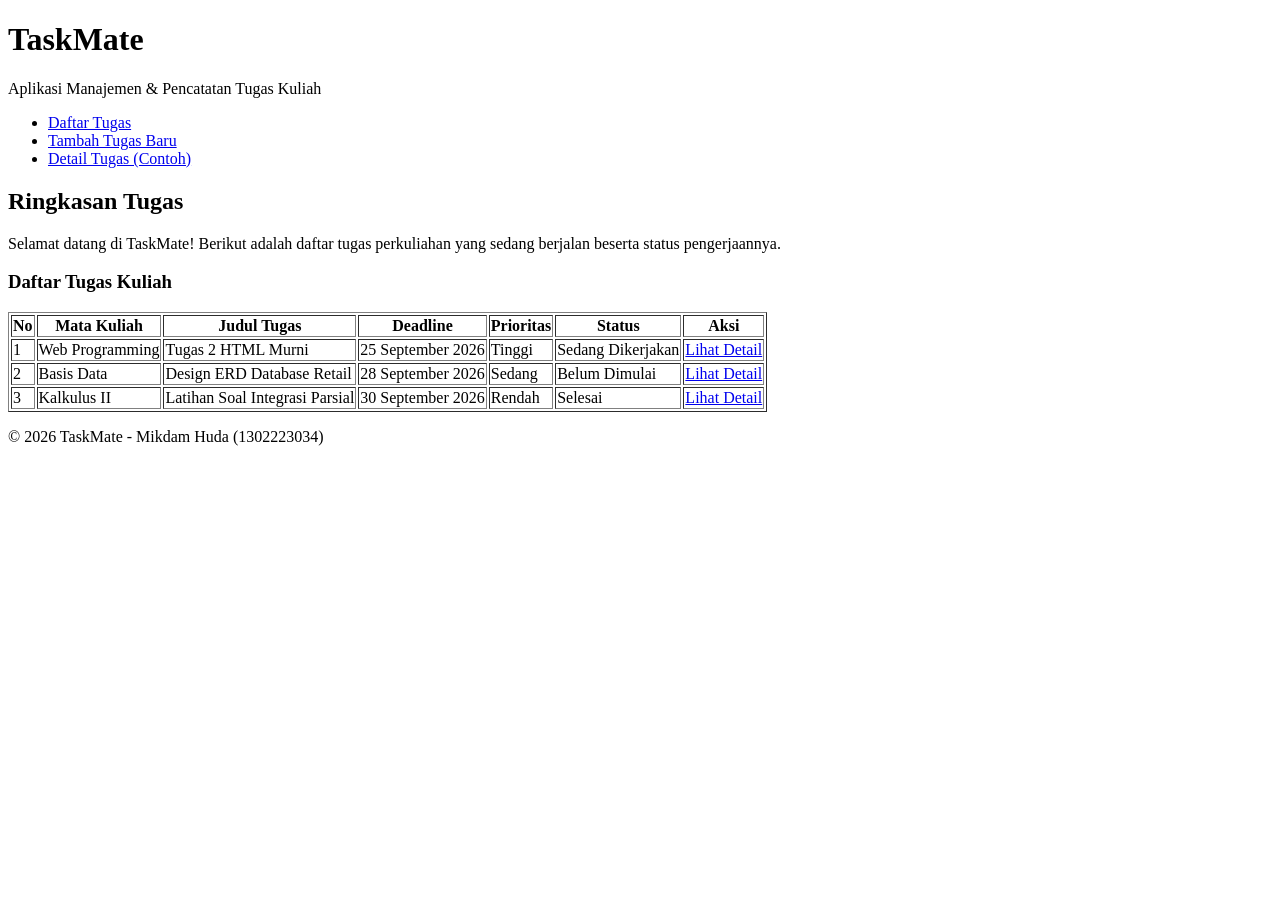
==== index.html @ 281a4db2 "feat: Struktur HTML Murni TaskMate (Tugas Week 2)" ====
<!DOCTYPE html>
<html lang="id">
<head>
    <meta charset="UTF-8">
    <meta name="viewport" content="width=device-width, initial-scale=1.0">
    <title>TaskMate - Student Task Tracker</title>
</head>
<body>
    <header>
        <h1>TaskMate</h1>
        <p>Aplikasi Manajemen & Pencatatan Tugas Kuliah</p>
        <nav>
            <ul>
                <li><a href="index.html">Daftar Tugas</a></li>
                <li><a href="tambah-tugas.html">Tambah Tugas Baru</a></li>
                <li><a href="detail-tugas.html">Detail Tugas (Contoh)</a></li>
            </ul>
        </nav>
    </header>

    <main>
        <section>
            <h2>Ringkasan Tugas</h2>
            <p>Selamat datang di TaskMate! Berikut adalah daftar tugas perkuliahan yang sedang berjalan beserta status pengerjaannya.</p>
        </section>

        <article>
            <h3>Daftar Tugas Kuliah</h3>
            <table border="1">
                <thead>
                    <tr>
                        <th>No</th>
                        <th>Mata Kuliah</th>
                        <th>Judul Tugas</th>
                        <th>Deadline</th>
                        <th>Prioritas</th>
                        <th>Status</th>
                        <th>Aksi</th>
                    </tr>
                </thead>
                <tbody>
                    <tr>
                        <td>1</td>
                        <td>Web Programming</td>
                        <td>Tugas 2 HTML Murni</td>
                        <td>25 September 2026</td>
                        <td>Tinggi</td>
                        <td>Sedang Dikerjakan</td>
                        <td><a href="detail-tugas.html">Lihat Detail</a></td>
                    </tr>
                    <tr>
                        <td>2</td>
                        <td>Basis Data</td>
                        <td>Design ERD Database Retail</td>
                        <td>28 September 2026</td>
                        <td>Sedang</td>
                        <td>Belum Dimulai</td>
                        <td><a href="detail-tugas.html">Lihat Detail</a></td>
                    </tr>
                    <tr>
                        <td>3</td>
                        <td>Kalkulus II</td>
                        <td>Latihan Soal Integrasi Parsial</td>
                        <td>30 September 2026</td>
                        <td>Rendah</td>
                        <td>Selesai</td>
                        <td><a href="detail-tugas.html">Lihat Detail</a></td>
                    </tr>
                </tbody>
            </table>
        </article>
    </main>

    <footer>
        <p>&copy; 2026 TaskMate - Mikdam Huda (1302223034)</p>
    </footer>
</body>
</html>
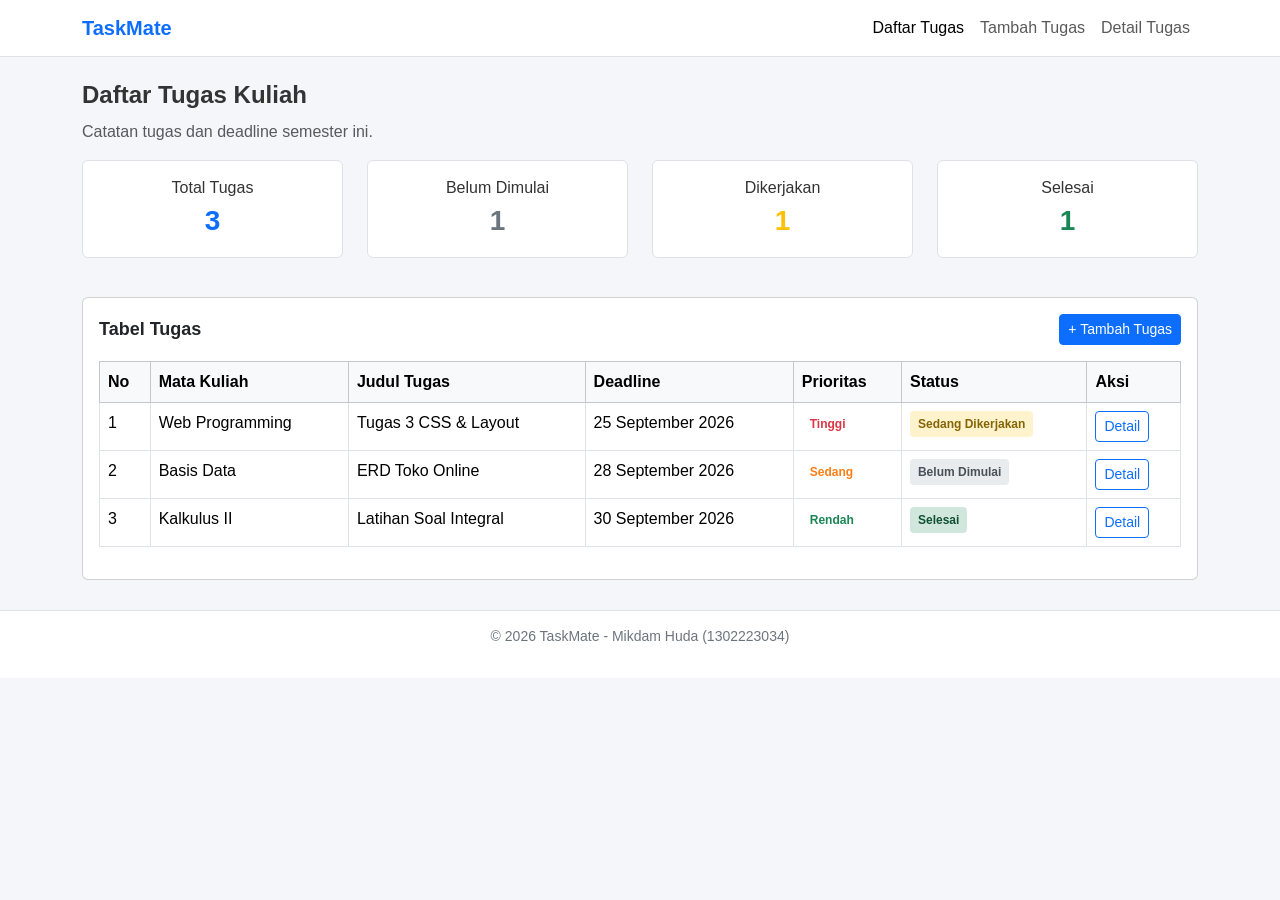
==== commit 506692ce: "tambah styling css dan bootstrap 5" ====
--- a/index.html
+++ b/index.html
@@ -3,76 +3,127 @@
 <head>
     <meta charset="UTF-8">
     <meta name="viewport" content="width=device-width, initial-scale=1.0">
-    <title>TaskMate - Student Task Tracker</title>
+    <title>TaskMate - Daftar Tugas</title>
+    <link href="https://cdn.jsdelivr.net/npm/bootstrap@5.3.3/dist/css/bootstrap.min.css" rel="stylesheet">
+    <link rel="stylesheet" href="style.css">
 </head>
 <body>
     <header>
-        <h1>TaskMate</h1>
-        <p>Aplikasi Manajemen & Pencatatan Tugas Kuliah</p>
-        <nav>
-            <ul>
-                <li><a href="index.html">Daftar Tugas</a></li>
-                <li><a href="tambah-tugas.html">Tambah Tugas Baru</a></li>
-                <li><a href="detail-tugas.html">Detail Tugas (Contoh)</a></li>
-            </ul>
+        <nav class="navbar navbar-expand-lg bg-white">
+            <div class="container">
+                <a class="navbar-brand" href="index.html">TaskMate</a>
+                <button class="navbar-toggler" type="button" data-bs-toggle="collapse" data-bs-target="#navbarNav">
+                    <span class="navbar-toggler-icon"></span>
+                </button>
+                <div class="collapse navbar-collapse" id="navbarNav">
+                    <ul class="navbar-nav ms-auto">
+                        <li class="nav-item">
+                            <a class="nav-link active" href="index.html">Daftar Tugas</a>
+                        </li>
+                        <li class="nav-item">
+                            <a class="nav-link" href="tambah-tugas.html">Tambah Tugas</a>
+                        </li>
+                        <li class="nav-item">
+                            <a class="nav-link" href="detail-tugas.html">Detail Tugas</a>
+                        </li>
+                    </ul>
+                </div>
+            </div>
         </nav>
     </header>
 
-    <main>
-        <section>
-            <h2>Ringkasan Tugas</h2>
-            <p>Selamat datang di TaskMate! Berikut adalah daftar tugas perkuliahan yang sedang berjalan beserta status pengerjaannya.</p>
+    <main class="container my-4">
+        <section class="mb-4">
+            <h1>Daftar Tugas Kuliah</h1>
+            <p class="text-muted">Catatan tugas dan deadline semester ini.</p>
+
+            <div class="row">
+                <div class="col-6 col-md-3">
+                    <div class="kotak-info">
+                        <div>Total Tugas</div>
+                        <div class="angka-info">3</div>
+                    </div>
+                </div>
+                <div class="col-6 col-md-3">
+                    <div class="kotak-info">
+                        <div>Belum Dimulai</div>
+                        <div class="angka-info text-secondary">1</div>
+                    </div>
+                </div>
+                <div class="col-6 col-md-3">
+                    <div class="kotak-info">
+                        <div>Dikerjakan</div>
+                        <div class="angka-info text-warning">1</div>
+                    </div>
+                </div>
+                <div class="col-6 col-md-3">
+                    <div class="kotak-info">
+                        <div>Selesai</div>
+                        <div class="angka-info text-success">1</div>
+                    </div>
+                </div>
+            </div>
         </section>
 
-        <article>
-            <h3>Daftar Tugas Kuliah</h3>
-            <table border="1">
-                <thead>
-                    <tr>
-                        <th>No</th>
-                        <th>Mata Kuliah</th>
-                        <th>Judul Tugas</th>
-                        <th>Deadline</th>
-                        <th>Prioritas</th>
-                        <th>Status</th>
-                        <th>Aksi</th>
-                    </tr>
-                </thead>
-                <tbody>
-                    <tr>
-                        <td>1</td>
-                        <td>Web Programming</td>
-                        <td>Tugas 2 HTML Murni</td>
-                        <td>25 September 2026</td>
-                        <td>Tinggi</td>
-                        <td>Sedang Dikerjakan</td>
-                        <td><a href="detail-tugas.html">Lihat Detail</a></td>
-                    </tr>
-                    <tr>
-                        <td>2</td>
-                        <td>Basis Data</td>
-                        <td>Design ERD Database Retail</td>
-                        <td>28 September 2026</td>
-                        <td>Sedang</td>
-                        <td>Belum Dimulai</td>
-                        <td><a href="detail-tugas.html">Lihat Detail</a></td>
-                    </tr>
-                    <tr>
-                        <td>3</td>
-                        <td>Kalkulus II</td>
-                        <td>Latihan Soal Integrasi Parsial</td>
-                        <td>30 September 2026</td>
-                        <td>Rendah</td>
-                        <td>Selesai</td>
-                        <td><a href="detail-tugas.html">Lihat Detail</a></td>
-                    </tr>
-                </tbody>
-            </table>
+        <article class="card p-3">
+            <div class="d-flex justify-content-between align-items-center mb-3">
+                <h2 class="mb-0">Tabel Tugas</h2>
+                <a href="tambah-tugas.html" class="btn btn-primary btn-sm">+ Tambah Tugas</a>
+            </div>
+
+            <div class="table-responsive">
+                <table class="table table-bordered table-hover">
+                    <thead class="table-light">
+                        <tr>
+                            <th>No</th>
+                            <th>Mata Kuliah</th>
+                            <th>Judul Tugas</th>
+                            <th>Deadline</th>
+                            <th>Prioritas</th>
+                            <th>Status</th>
+                            <th>Aksi</th>
+                        </tr>
+                    </thead>
+                    <tbody>
+                        <tr>
+                            <td>1</td>
+                            <td>Web Programming</td>
+                            <td>Tugas 3 CSS & Layout</td>
+                            <td>25 September 2026</td>
+                            <td><span class="badge-prioritas prioritas-tinggi">Tinggi</span></td>
+                            <td><span class="badge-status status-proses">Sedang Dikerjakan</span></td>
+                            <td><a href="detail-tugas.html" class="btn btn-outline-primary btn-sm">Detail</a></td>
+                        </tr>
+                        <tr>
+                            <td>2</td>
+                            <td>Basis Data</td>
+                            <td>ERD Toko Online</td>
+                            <td>28 September 2026</td>
+                            <td><span class="badge-prioritas prioritas-sedang">Sedang</span></td>
+                            <td><span class="badge-status status-belum">Belum Dimulai</span></td>
+                            <td><a href="detail-tugas.html" class="btn btn-outline-primary btn-sm">Detail</a></td>
+                        </tr>
+                        <tr>
+                            <td>3</td>
+                            <td>Kalkulus II</td>
+                            <td>Latihan Soal Integral</td>
+                            <td>30 September 2026</td>
+                            <td><span class="badge-prioritas prioritas-rendah">Rendah</span></td>
+                            <td><span class="badge-status status-selesai">Selesai</span></td>
+                            <td><a href="detail-tugas.html" class="btn btn-outline-primary btn-sm">Detail</a></td>
+                        </tr>
+                    </tbody>
+                </table>
+            </div>
         </article>
     </main>
 
     <footer>
-        <p>&copy; 2026 TaskMate - Mikdam Huda (1302223034)</p>
+        <div class="container">
+            <p>&copy; 2026 TaskMate - Mikdam Huda (1302223034)</p>
+        </div>
     </footer>
+
+    <script src="https://cdn.jsdelivr.net/npm/bootstrap@5.3.3/dist/js/bootstrap.bundle.min.js"></script>
 </body>
 </html>
--- a/style.css
+++ b/style.css
@@ -0,0 +1,120 @@
+body {
+    font-family: Arial, Helvetica, sans-serif;
+    background-color: #f4f6f9;
+    color: #333333;
+    margin: 0;
+    padding: 0;
+}
+
+header {
+    background-color: #ffffff;
+    border-bottom: 1px solid #dee2e6;
+}
+
+.navbar-brand {
+    font-weight: bold;
+    color: #0d6efd !important;
+}
+
+h1 {
+    font-size: 24px;
+    font-weight: bold;
+    margin-bottom: 10px;
+}
+
+h2 {
+    font-size: 18px;
+    font-weight: bold;
+    margin-bottom: 15px;
+}
+
+.kotak-info {
+    background-color: #ffffff;
+    border: 1px solid #dee2e6;
+    border-radius: 6px;
+    padding: 15px;
+    text-align: center;
+    margin-bottom: 15px;
+}
+
+.angka-info {
+    font-size: 28px;
+    font-weight: bold;
+    color: #0d6efd;
+}
+
+.badge-status {
+    padding: 4px 8px;
+    border-radius: 4px;
+    font-size: 12px;
+    font-weight: bold;
+    display: inline-block;
+}
+
+.status-belum {
+    background-color: #e9ecef;
+    color: #495057;
+}
+
+.status-proses {
+    background-color: #fff3cd;
+    color: #856404;
+}
+
+.status-selesai {
+    background-color: #d1e7dd;
+    color: #0f5132;
+}
+
+.badge-prioritas {
+    padding: 4px 8px;
+    border-radius: 4px;
+    font-size: 12px;
+    font-weight: bold;
+}
+
+.prioritas-tinggi {
+    color: #dc3545;
+}
+
+.prioritas-sedang {
+    color: #fd7e14;
+}
+
+.prioritas-rendah {
+    color: #198754;
+}
+
+.list-tugas {
+    list-style-type: none;
+    padding-left: 0;
+}
+
+.list-tugas li {
+    padding: 8px 12px;
+    border-bottom: 1px solid #dee2e6;
+}
+
+footer {
+    background-color: #ffffff;
+    border-top: 1px solid #dee2e6;
+    padding: 15px 0;
+    text-align: center;
+    font-size: 14px;
+    color: #6c757d;
+    margin-top: 30px;
+}
+
+@media (max-width: 768px) {
+    h1 {
+        font-size: 20px;
+    }
+
+    .kotak-info {
+        margin-bottom: 10px;
+    }
+
+    .table {
+        font-size: 14px;
+    }
+}
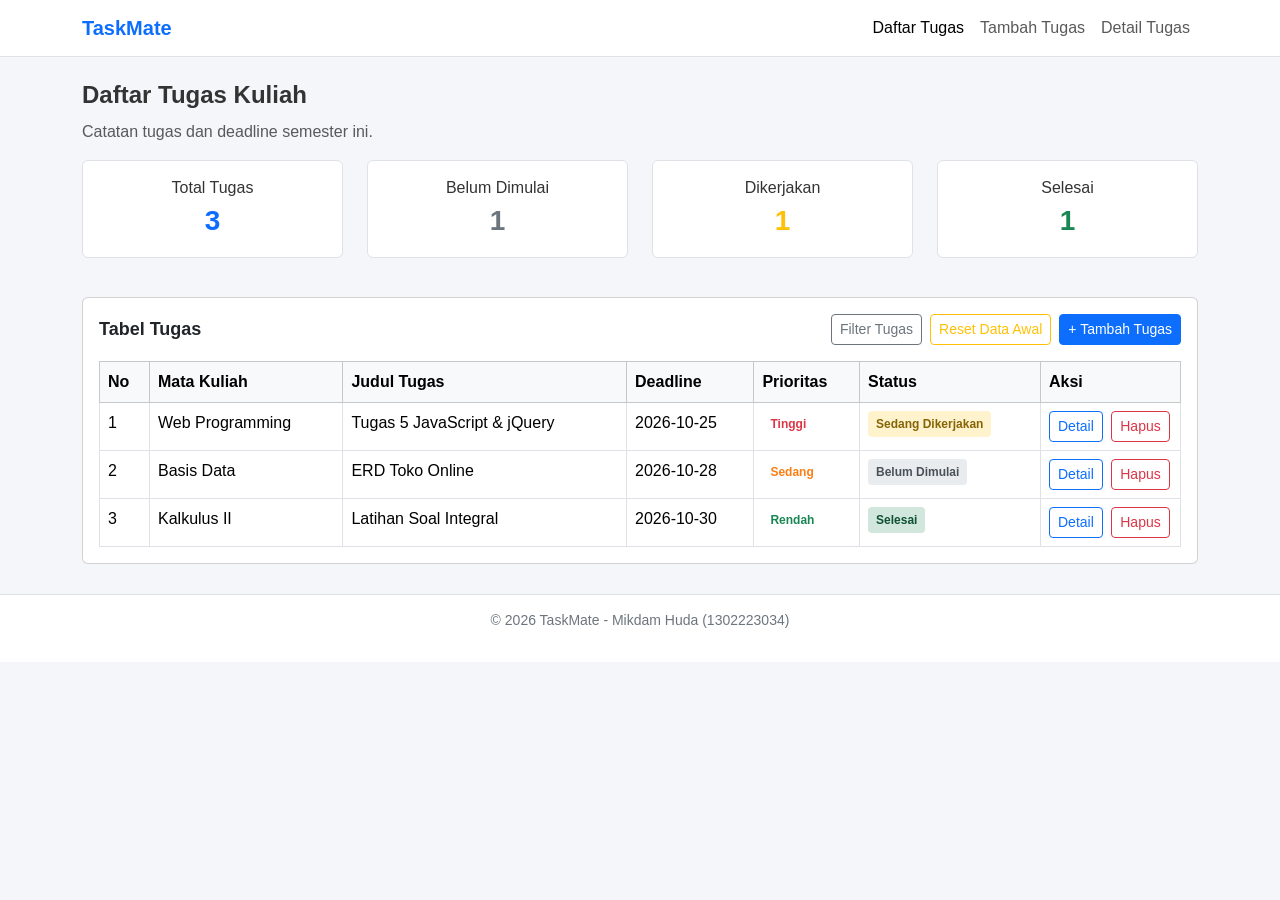
==== commit 279dfc81: "tambah interaktivitas javascript dan jquery tugas 5" ====
--- a/index.html
+++ b/index.html
@@ -41,77 +41,78 @@
                 <div class="col-6 col-md-3">
                     <div class="kotak-info">
                         <div>Total Tugas</div>
-                        <div class="angka-info">3</div>
+                        <div class="angka-info" id="angka-total">0</div>
                     </div>
                 </div>
                 <div class="col-6 col-md-3">
                     <div class="kotak-info">
                         <div>Belum Dimulai</div>
-                        <div class="angka-info text-secondary">1</div>
+                        <div class="angka-info text-secondary" id="angka-belum">0</div>
                     </div>
                 </div>
                 <div class="col-6 col-md-3">
                     <div class="kotak-info">
                         <div>Dikerjakan</div>
-                        <div class="angka-info text-warning">1</div>
+                        <div class="angka-info text-warning" id="angka-proses">0</div>
                     </div>
                 </div>
                 <div class="col-6 col-md-3">
                     <div class="kotak-info">
                         <div>Selesai</div>
-                        <div class="angka-info text-success">1</div>
+                        <div class="angka-info text-success" id="angka-selesai">0</div>
                     </div>
                 </div>
             </div>
         </section>
 
+        <!-- Alert Notifikasi Interaktif -->
+        <div id="notifikasi-alert" class="alert alert-success alert-dismissible fade show mb-3" style="display: none;" role="alert">
+            <span id="notifikasi-pesan">Tindakan berhasil dilakukan.</span>
+            <button type="button" class="btn-close" id="btn-close-notifikasi" aria-label="Close"></button>
+        </div>
+
         <article class="card p-3">
-            <div class="d-flex justify-content-between align-items-center mb-3">
+            <div class="d-flex flex-wrap justify-content-between align-items-center gap-2 mb-3">
                 <h2 class="mb-0">Tabel Tugas</h2>
-                <a href="tambah-tugas.html" class="btn btn-primary btn-sm">+ Tambah Tugas</a>
+                <div class="d-flex gap-2">
+                    <button type="button" id="btn-toggle-filter" class="btn btn-outline-secondary btn-sm">Filter Tugas</button>
+                    <button type="button" id="btn-reset-data" class="btn btn-outline-warning btn-sm">Reset Data Awal</button>
+                    <a href="tambah-tugas.html" class="btn btn-primary btn-sm">+ Tambah Tugas</a>
+                </div>
+            </div>
+
+            <!-- Panel Filter (slideToggle oleh jQuery) -->
+            <div id="panel-filter" class="p-3 mb-3 bg-light border rounded" style="display: none;">
+                <div class="row align-items-center g-2">
+                    <div class="col-auto">
+                        <label class="form-label mb-0 fw-bold">Filter Status:</label>
+                    </div>
+                    <div class="col-auto">
+                        <div class="btn-group btn-group-sm" role="group">
+                            <button type="button" class="btn btn-outline-primary btn-filter active" data-status="semua">Semua</button>
+                            <button type="button" class="btn btn-outline-primary btn-filter" data-status="belum">Belum Dimulai</button>
+                            <button type="button" class="btn btn-outline-primary btn-filter" data-status="proses">Sedang Dikerjakan</button>
+                            <button type="button" class="btn btn-outline-primary btn-filter" data-status="selesai">Selesai</button>
+                        </div>
+                    </div>
+                </div>
             </div>
 
             <div class="table-responsive">
-                <table class="table table-bordered table-hover">
+                <table class="table table-bordered table-hover mb-0">
                     <thead class="table-light">
                         <tr>
-                            <th>No</th>
+                            <th style="width: 50px;">No</th>
                             <th>Mata Kuliah</th>
                             <th>Judul Tugas</th>
                             <th>Deadline</th>
                             <th>Prioritas</th>
                             <th>Status</th>
-                            <th>Aksi</th>
+                            <th style="width: 140px;">Aksi</th>
                         </tr>
                     </thead>
-                    <tbody>
-                        <tr>
-                            <td>1</td>
-                            <td>Web Programming</td>
-                            <td>Tugas 3 CSS & Layout</td>
-                            <td>25 September 2026</td>
-                            <td><span class="badge-prioritas prioritas-tinggi">Tinggi</span></td>
-                            <td><span class="badge-status status-proses">Sedang Dikerjakan</span></td>
-                            <td><a href="detail-tugas.html" class="btn btn-outline-primary btn-sm">Detail</a></td>
-                        </tr>
-                        <tr>
-                            <td>2</td>
-                            <td>Basis Data</td>
-                            <td>ERD Toko Online</td>
-                            <td>28 September 2026</td>
-                            <td><span class="badge-prioritas prioritas-sedang">Sedang</span></td>
-                            <td><span class="badge-status status-belum">Belum Dimulai</span></td>
-                            <td><a href="detail-tugas.html" class="btn btn-outline-primary btn-sm">Detail</a></td>
-                        </tr>
-                        <tr>
-                            <td>3</td>
-                            <td>Kalkulus II</td>
-                            <td>Latihan Soal Integral</td>
-                            <td>30 September 2026</td>
-                            <td><span class="badge-prioritas prioritas-rendah">Rendah</span></td>
-                            <td><span class="badge-status status-selesai">Selesai</span></td>
-                            <td><a href="detail-tugas.html" class="btn btn-outline-primary btn-sm">Detail</a></td>
-                        </tr>
+                    <tbody id="tabel-tugas-body">
+                        <!-- Baris tabel di-render dinamis oleh JavaScript -->
                     </tbody>
                 </table>
             </div>
@@ -124,6 +125,8 @@
         </div>
     </footer>
 
+    <script src="https://code.jquery.com/jquery-3.7.1.min.js"></script>
     <script src="https://cdn.jsdelivr.net/npm/bootstrap@5.3.3/dist/js/bootstrap.bundle.min.js"></script>
+    <script src="script.js"></script>
 </body>
 </html>
--- a/style.css
+++ b/style.css
@@ -95,6 +95,21 @@
     border-bottom: 1px solid #dee2e6;
 }
 
+.item-subtugas {
+    cursor: pointer;
+    user-select: none;
+    transition: background-color 0.15s ease;
+}
+
+.item-subtugas:hover {
+    background-color: #f8f9fa;
+}
+
+.subtugas-selesai {
+    text-decoration: line-through;
+    color: #6c757d;
+}
+
 footer {
     background-color: #ffffff;
     border-top: 1px solid #dee2e6;
